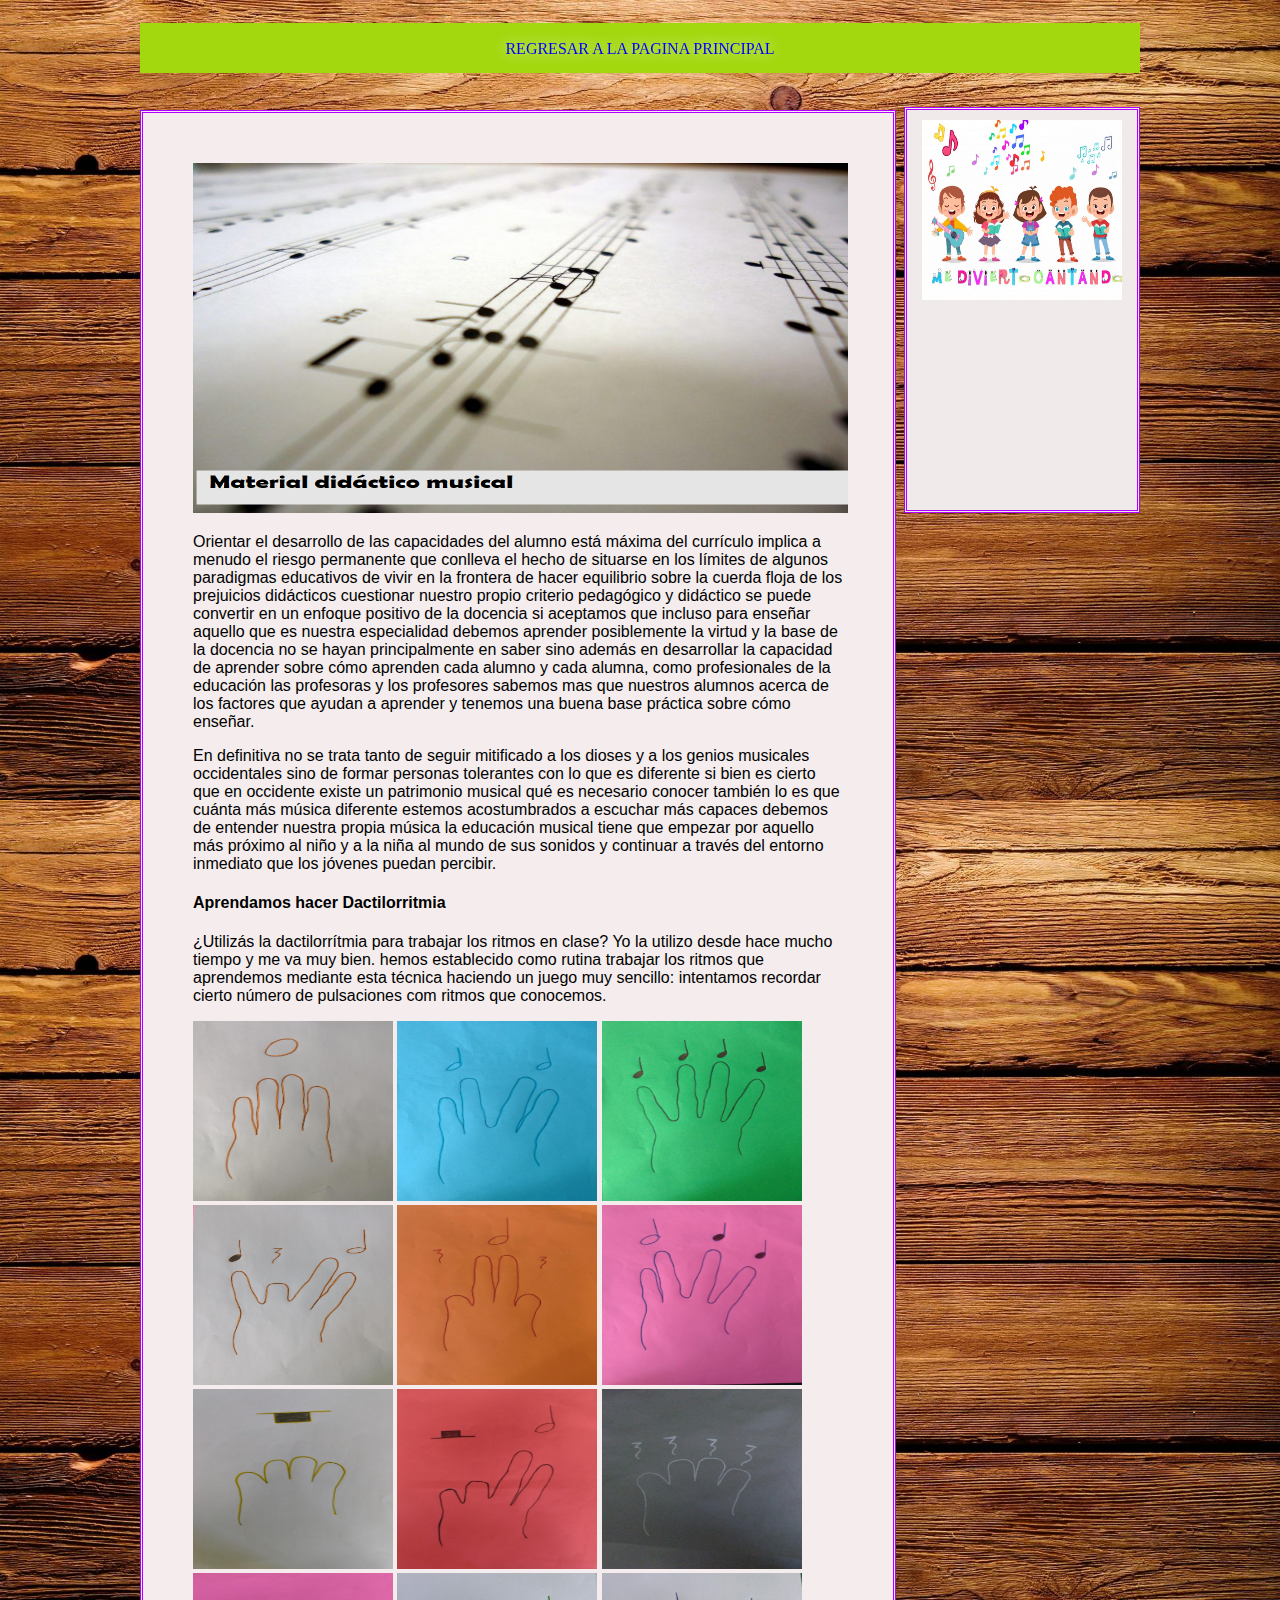
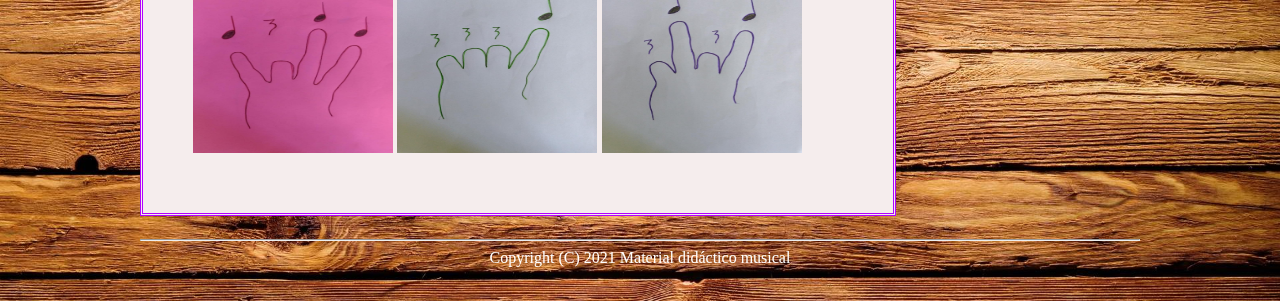
==== Formacion.html @ f642523f "adition commit" ====
<!DOCTYPE html>
<html lang="en">
<head>
    <meta charset="UTF-8">
    <meta http-equiv="X-UA-Compatible" content="IE=edge">
    <meta name="viewport" content="width=device-width, initial-scale=1.0">
    <link rel="stylesheet" href="style.css">
    <title>Master Lyre</title>
</head>
<body>
    <header>
        <a style="text-decoration:none" a href="index.html"><FONT FACE="impact" SIZE=3 COLOR="blue">
            Regresar a la pagina principal</FONT></a>
       
    </header>
    <h1><p align="center" style="color:#f7f3f3";></p></h1>
    <article>
              <center>
                 <img src="Imagenes/part.png"  width="655" height="350">
                 <p><b></b></p>
              </center>
     <p>Orientar el desarrollo de las capacidades del alumno está máxima del currículo implica a menudo
     el riesgo permanente que conlleva el hecho de situarse en los límites de algunos paradigmas
     educativos de vivir en la frontera de hacer equilibrio sobre la cuerda floja de los prejuicios
     didácticos cuestionar nuestro propio criterio pedagógico y didáctico se puede convertir en
     un enfoque positivo de la docencia si aceptamos que incluso para enseñar aquello que es 
    nuestra especialidad debemos aprender posiblemente la virtud y la base de la docencia no se
     hayan principalmente en saber sino además en desarrollar la capacidad de aprender sobre
     cómo aprenden cada alumno y cada alumna, como profesionales de la educación las profesoras
     y los profesores sabemos mas que nuestros alumnos acerca de los factores que ayudan a aprender
     y tenemos una buena base práctica sobre cómo enseñar.</p>
            
    <p>En definitiva no se trata tanto de seguir mitificado a los dioses y a los genios musicales
     occidentales sino de formar personas tolerantes con lo que es diferente si bien es cierto
      que en occidente existe un patrimonio musical qué es necesario conocer también lo es que
      cuánta más música diferente estemos acostumbrados a escuchar más capaces debemos de entender
     nuestra propia música la educación musical tiene que empezar por aquello más próximo
      al niño y a la niña al mundo de sus sonidos y continuar a través del entorno inmediato
    que los jóvenes puedan percibir.</p>
        

       <h4><p><b>Aprendamos hacer Dactilorritmia</b></p></h4>
       <p>¿Utilizás la dactilorrítmia para trabajar los ritmos en clase? Yo la utilizo desde hace mucho
         tiempo y me va muy bien. hemos establecido como rutina trabajar los ritmos que aprendemos
         mediante esta técnica haciendo un juego muy sencillo: intentamos recordar cierto número de pulsaciones
         com ritmos que conocemos.</p>

          <img src="Imagenes/1.jpg" alt="Idiomas" width="200" height="180">
          <img src="Imagenes/2.jpg" alt="Idiomas" width="200" height="180">
          <img src="Imagenes/3.jpg" alt="Idiomas" width="200" height="180">
          <img src="Imagenes/4.jpg" alt="Idiomas" width="200" height="180">
          <img src="Imagenes/5.jpg" alt="Idiomas" width="200" height="180">
          <img src="Imagenes/6.jpg" alt="Idiomas" width="200" height="180">
          <img src="Imagenes/7.jpg" alt="Idiomas" width="200" height="180">
          <img src="Imagenes/8.jpg" alt="Idiomas" width="200" height="180">
          <img src="Imagenes/9.jpg" alt="Idiomas" width="200" height="180">
          <img src="Imagenes/10.jpg" alt="Idiomas" width="200" height="180">
          <img src="Imagenes/11.jpg" alt="Idiomas" width="200" height="180">
          <img src="Imagenes/12.jpg" alt="Idiomas" width="200" height="180">


    </article>
         <aside>
                <center>
                    <img src="Imagenes/coro.gif" alt="Idiomas" width="200" height="180">
                    <iframe width="200" height="200" src="https://view.genial.ly/618f43521c961f0d11a3ba27/interactive-content-partitura-analogica" frameborder="0" allowfullscreen></iframe>
               </center>   
        </aside>
        
       
<footer>
    <hr>
    Copyright (C) 2021 Material didáctico musical
</footer>
</body>
</html>
---- style.css ----
body {
    background-image: url(Imagenes/madera.jpg);
    background-repeat: repeat-y;
    background-size: contain;
    width: 1000px; height: 1000px;
    margin: 5px auto 10px auto;
    padding: 1%;
}
header
{
    width: 100%;
    height: 50px;
    margin: 5px auto 10px auto;
    background-color: rgb(162, 216, 13);
    color: rgb(23, 8, 160);
    padding:0px;
    text-align:center;
    font-family:cursive;
    font-size: 35px;
    text-shadow: 0 0 15px rgb(244, 248, 248);
    text-transform: uppercase;
}
nav
{
    width: 975px;
    margin: 5px auto 10px auto;
    background-color: rgb(243, 172, 20);
    height: 35px;
    padding: 10px;
    text-align:center;
    font-family:Arial, Helvetica, sans-serif ;
    font-size: 25px;
    }
    a:hover {
        font-size:20px;
        color:rgb(254, 254, 255);
      }
article
{
    width: 650px;
    padding: 5%;
    background-color: #f5eded;
    border:double 3px #b200ff;
    margin:5px auto 10px auto;
    float: left;
    font-family: Arial, Helvetica, sans-serif;
    height: 1600px;
}
section
{
   background-color: #f0eaea; 
   border:dotted 3px #68cf07;
   padding: 1px;
   text-align: center;
   text-align:center;
   font-style:italic;
   color: rgb(23, 8, 160);
   font-weight:bold;
}
aside
{
    width: 210px;
    margin:2px auto 10px auto;
    background-color:#f0eaea;
    float: right;
    height: 380px;
    padding: 1%;
    text-align:center;
    font-style:italic;
    border:double 3px #b200ff;   
}
footer
{
    width: 1000px;
    margin: 5px auto 10px auto;
    float: left;
    height: 60px;
    color: rgb(255, 255, 255);
    text-align:center;  
}
.animate	{ 
    background-image: url(Imagenes/pollitos.gif);
    width: 7000px;
    max-width: 100%;
    height: 125px;  
    margin: 5px auto 10px auto;
}
.botons {
    width: 100%;
    background: #e45d03;
    border: 1px solid #f3f4f7;
    padding: 12px;
    color: rgb(255, 255, 255);
    margin: 8px 0;
    font-size: 14px;
    border-radius: 4px;
  }
  .center {
    margin-left: auto;
    margin-right: auto;
    display: block
}
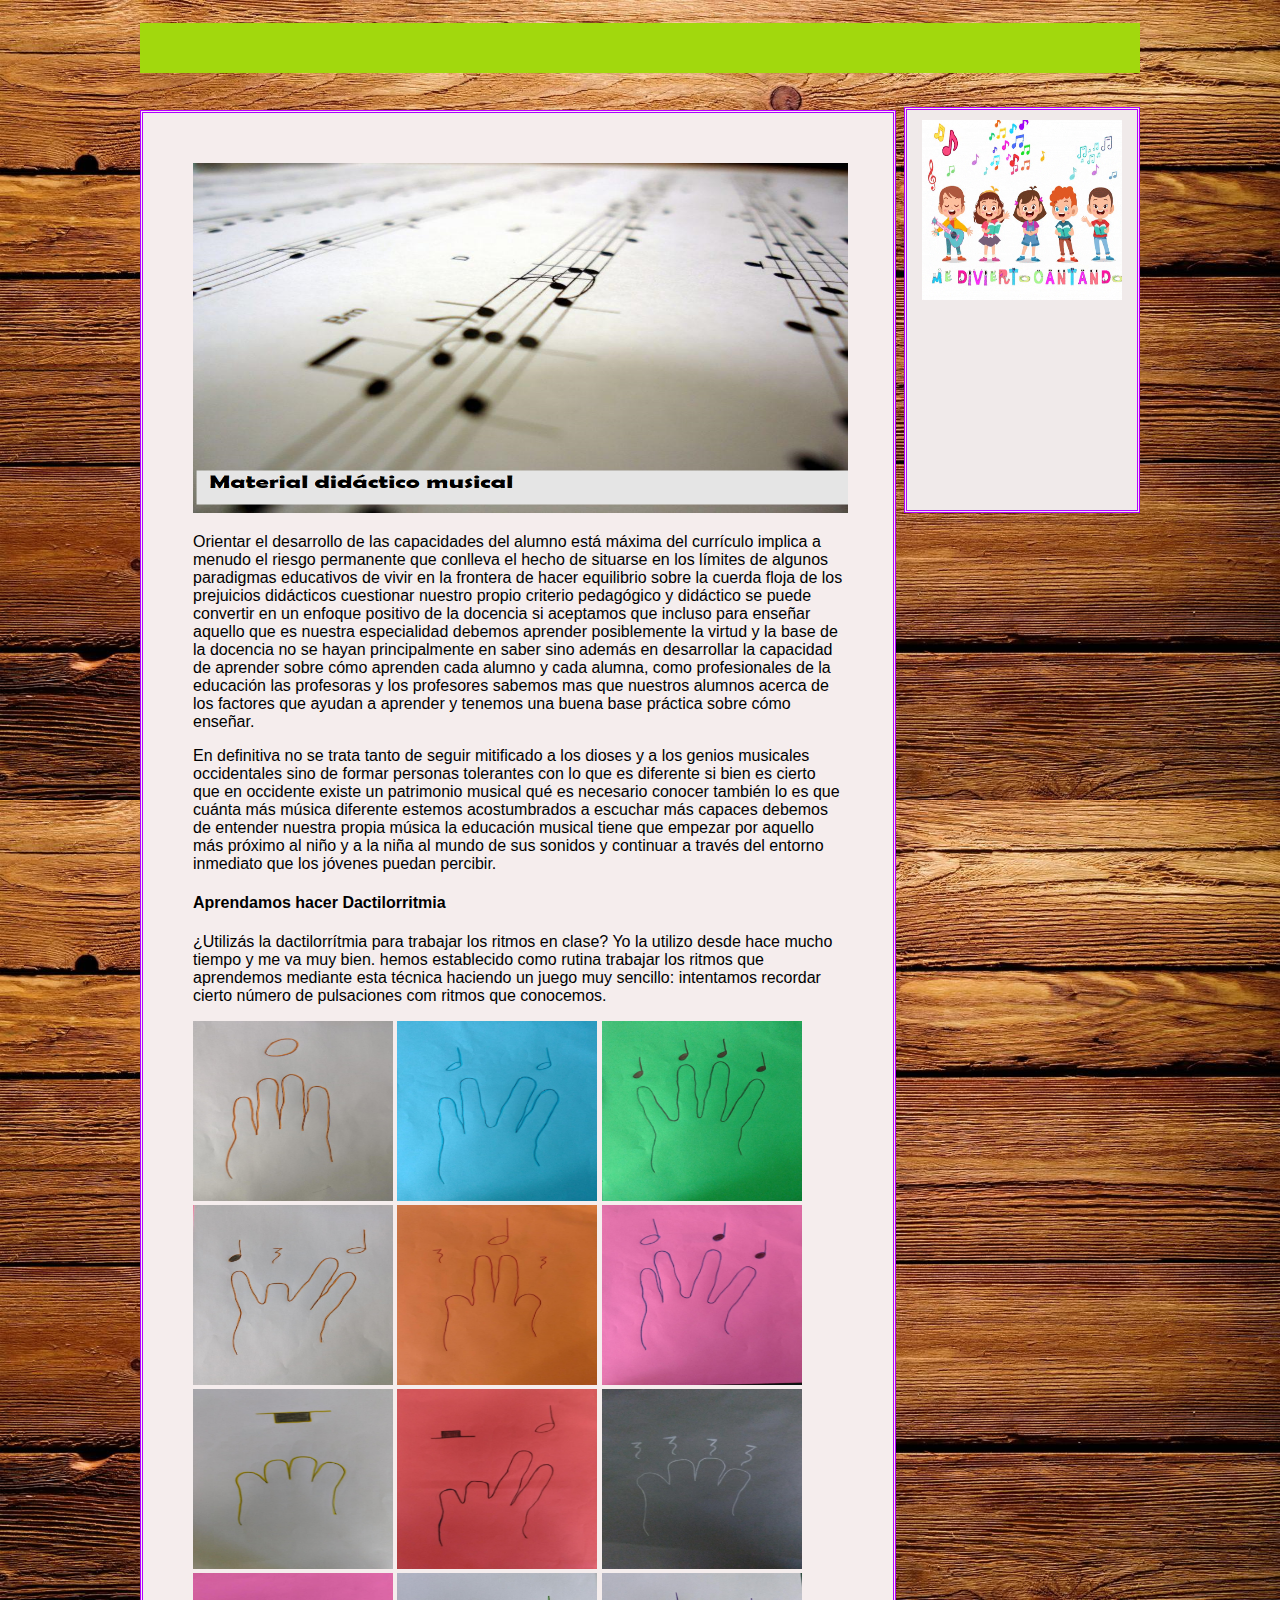
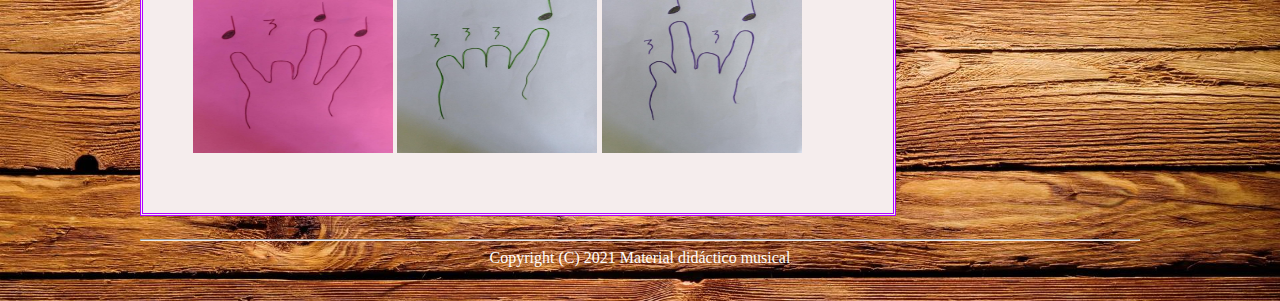
==== commit 0eb1456b: "Formacion.html" ====
--- a/Formacion.html
+++ b/Formacion.html
@@ -10,7 +10,7 @@
 <body>
     <header>
         <a style="text-decoration:none" a href="index.html"><FONT FACE="impact" SIZE=3 COLOR="blue">
-            Regresar a la pagina principal</FONT></a>
+            </FONT></a>
        
     </header>
     <h1><p align="center" style="color:#f7f3f3";></p></h1>
@@ -73,4 +73,4 @@
     Copyright (C) 2021 Material didáctico musical
 </footer>
 </body>
-</html>+</html>
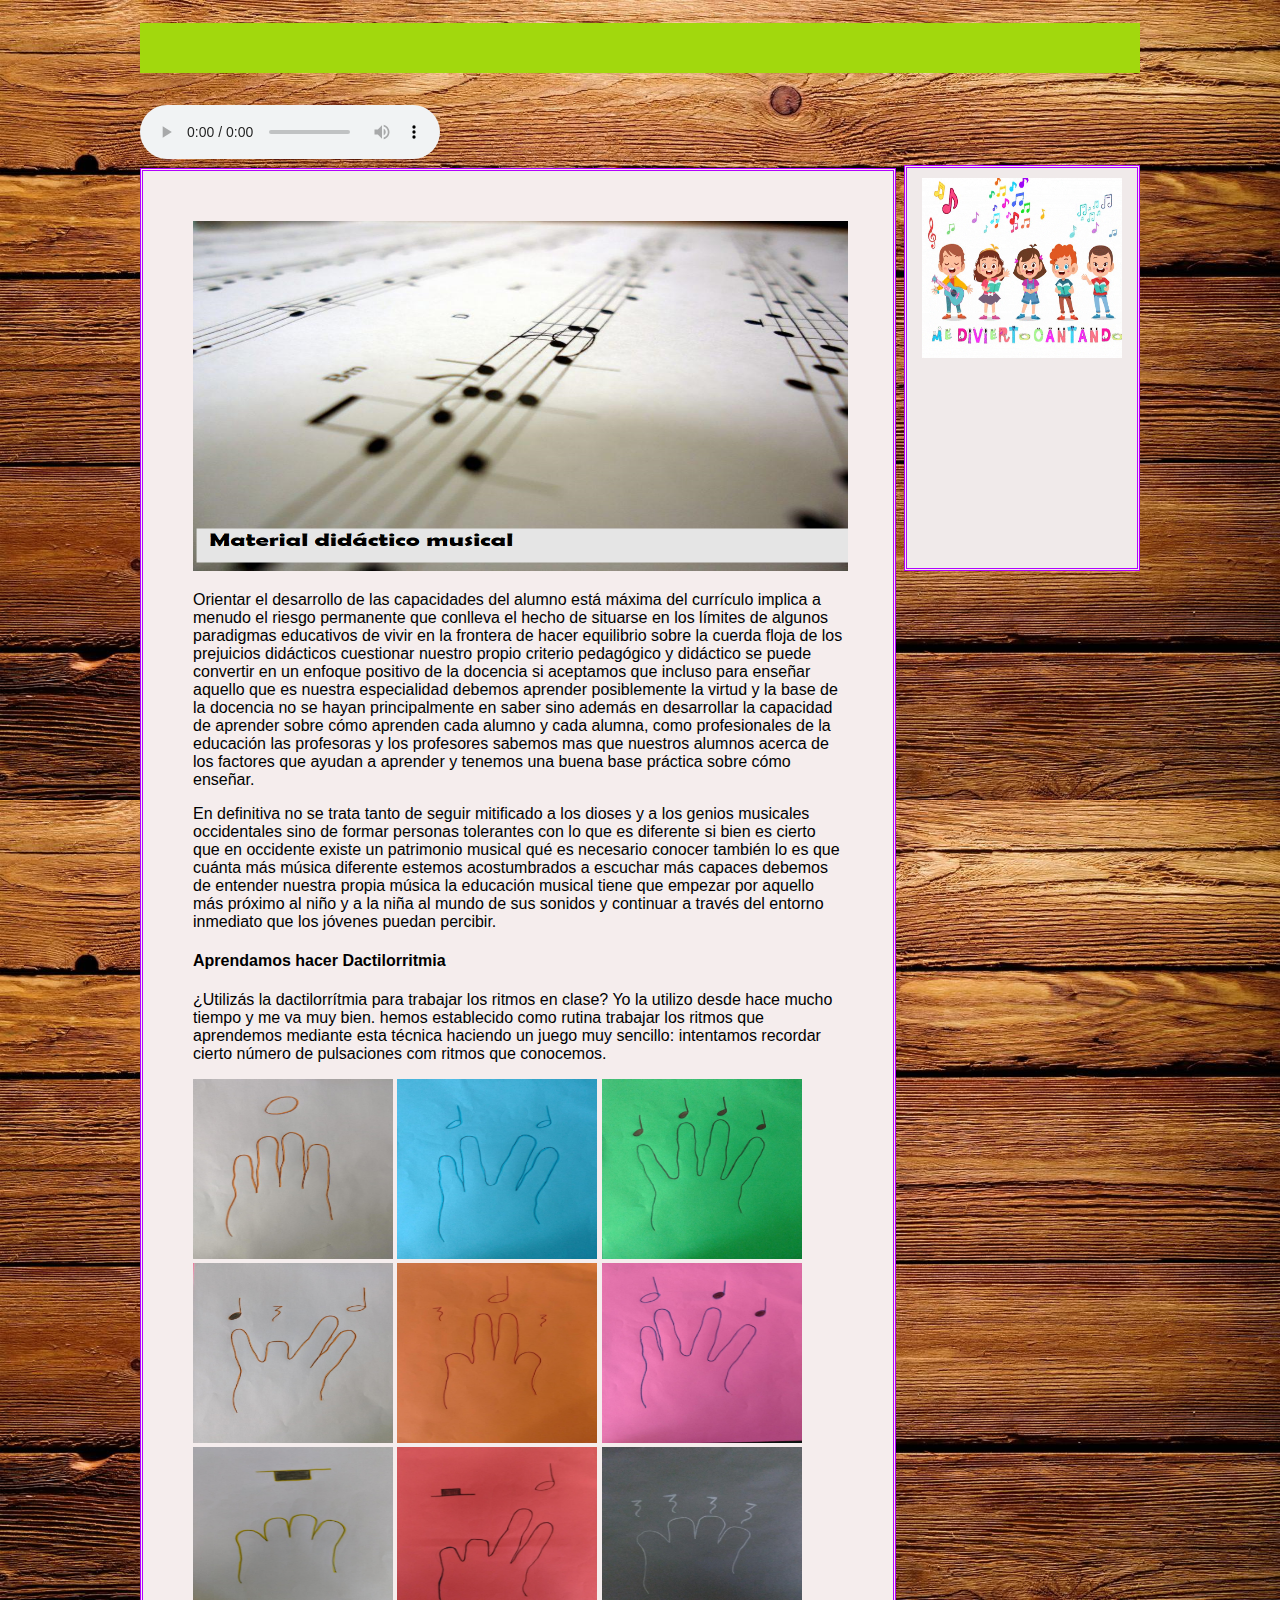
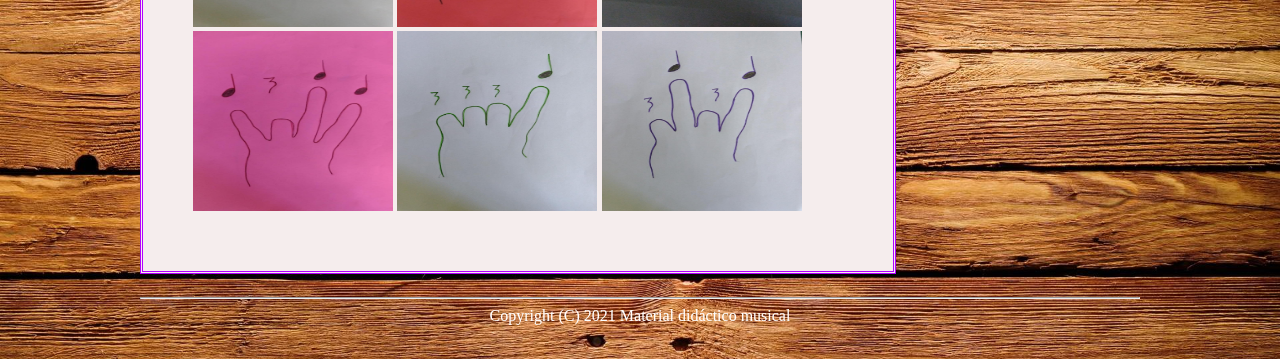
==== commit 3ed82cbe: "Formacion.html" ====
--- a/Formacion.html
+++ b/Formacion.html
@@ -14,6 +14,9 @@
        
     </header>
     <h1><p align="center" style="color:#f7f3f3";></p></h1>
+     <audio controls>
+                <source src="Multimedia/claro_de_luna_moonlight_sonata_beethoven_8331561864782870543.mp3" type="audio/mp3" />
+                </audio>
     <article>
               <center>
                  <img src="Imagenes/part.png"  width="655" height="350">
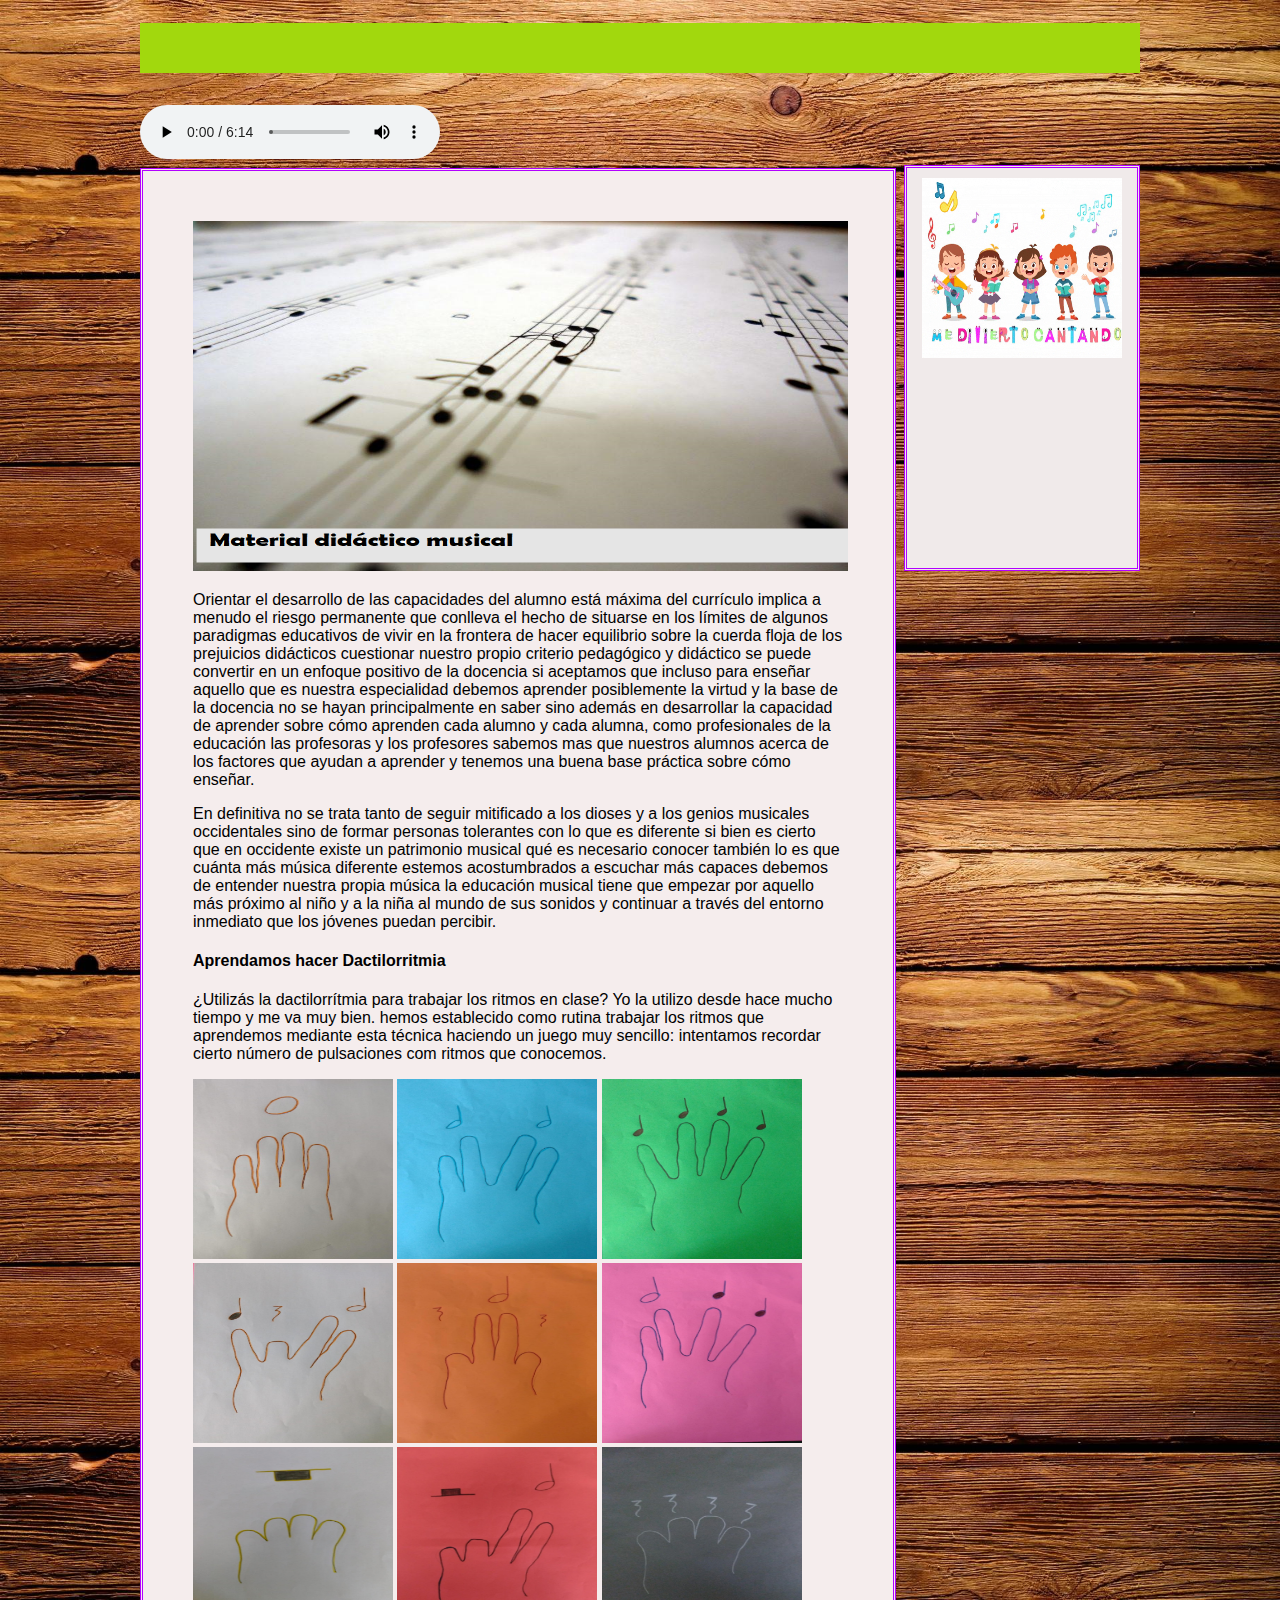
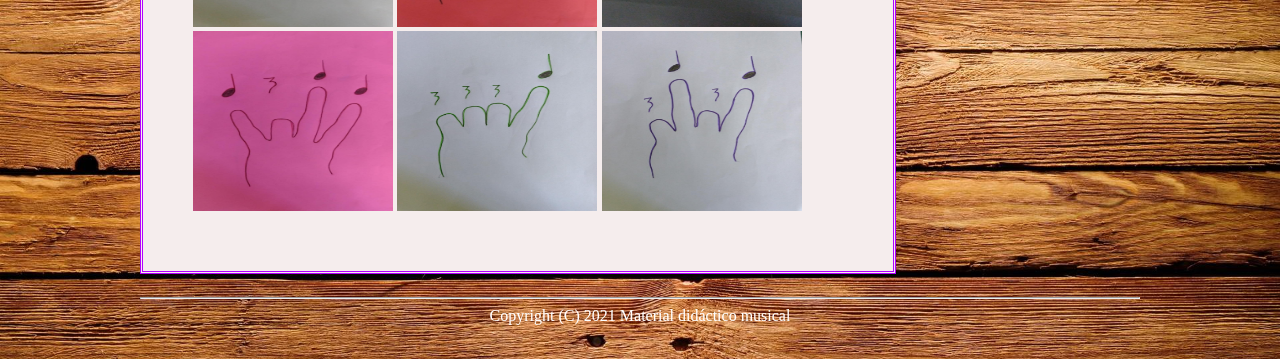
==== commit da888d4c: "Formacion.html" ====
--- a/Formacion.html
+++ b/Formacion.html
@@ -15,7 +15,7 @@
     </header>
     <h1><p align="center" style="color:#f7f3f3";></p></h1>
      <audio controls>
-                <source src="Multimedia/claro_de_luna_moonlight_sonata_beethoven_8331561864782870543.mp3" type="audio/mp3" />
+                <source src="multimedia/claro_de_luna_moonlight_sonata_beethoven_8331561864782870543.mp3" type="audio/mp3" />
                 </audio>
     <article>
               <center>
